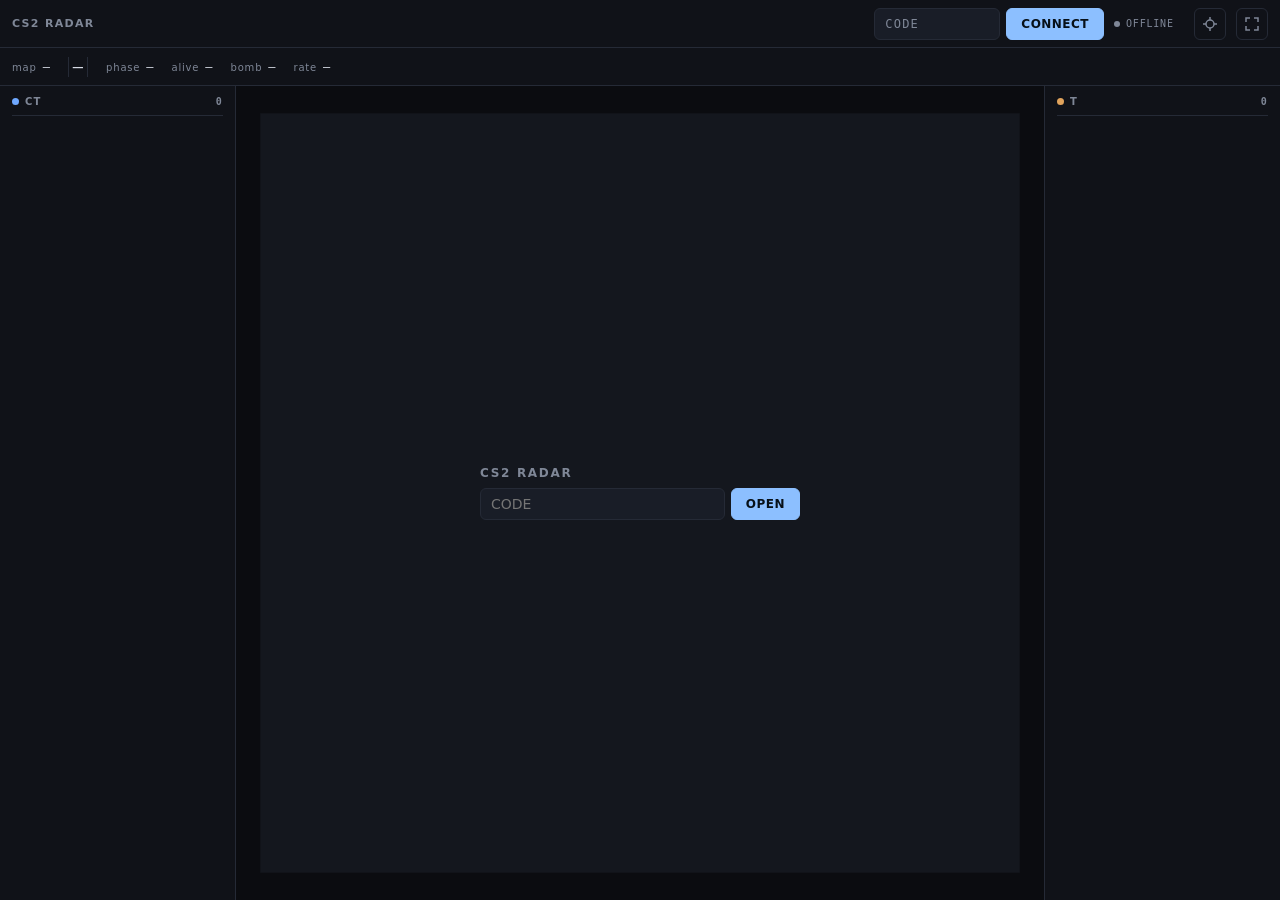
==== radar.html @ 566ba335 "Radar: camera follow, team toggle, mobile sheet, arrow rotation fix" ====
<!doctype html>
<html lang="en">
<head>
  <meta charset="utf-8">
  <meta name="viewport" content="width=device-width, initial-scale=1">
  <title>CS2 Radar</title>
  <link rel="stylesheet" href="css/tokens.css">
  <link rel="stylesheet" href="css/base.css">
  <link rel="stylesheet" href="css/radar.css">
</head>
<body>
  <header class="bar">
    <div class="mark">CS2 RADAR</div>
    <form class="connect" id="connect">
      <input id="room" maxlength="6" placeholder="CODE" autocomplete="off" spellcheck="false" aria-label="Session code">
      <button type="submit">CONNECT</button>
    </form>
    <div class="state" id="state">OFFLINE</div>
    <button class="icon panel-toggle" id="toggle-teams" title="Teams" aria-label="Toggle CT and T panels">
      <svg viewBox="0 0 16 16" width="16" height="16" aria-hidden="true">
        <path d="M2 3h5v10H2zM9 3h5v10H9z" fill="none" stroke="currentColor" stroke-width="1.3"/>
      </svg>
    </button>
    <button class="icon" id="follow" title="Follow player" aria-label="Toggle player camera" aria-pressed="false">
      <svg viewBox="0 0 16 16" width="16" height="16" aria-hidden="true">
        <circle cx="8" cy="8" r="4" fill="none" stroke="currentColor" stroke-width="1.5"/>
        <path d="M8 1v3M8 12v3M1 8h3M12 8h3" fill="none" stroke="currentColor" stroke-width="1.5"/>
      </svg>
    </button>
    <button class="icon" id="fullscreen" title="Map only" aria-label="Toggle map-only view">
      <svg viewBox="0 0 16 16" width="16" height="16" aria-hidden="true">
        <path d="M2 6V2h4M10 2h4v4M14 10v4h-4M6 14H2v-4" fill="none" stroke="currentColor" stroke-width="1.5"/>
      </svg>
    </button>
  </header>

  <div class="matchbar">
    <div class="mb"><span>map</span><b id="map-name">—</b></div>
    <div class="mb timer"><b id="clock">—</b></div>
    <div class="mb"><span>phase</span><b id="phase">—</b></div>
    <div class="mb"><span>alive</span><b id="alive">—</b></div>
    <div class="mb"><span>bomb</span><b id="bomb">—</b></div>
    <div class="mb"><span>rate</span><b id="rate">—</b></div>
  </div>

  <div class="shell">
    <aside class="panel team-panel ct" id="ct-panel">
      <div class="panel-head"><span class="team-name"><i class="dot"></i>CT</span><span class="mono" id="ct-count">0</span></div>
      <div id="ct-body"></div>
    </aside>

    <main class="stage">
      <canvas id="map" aria-label="Live radar"></canvas>
      <div class="empty" id="empty">
        <div class="empty-box">
          <div class="empty-title">CS2 RADAR</div>
          <form id="empty-form">
            <input id="room2" maxlength="6" placeholder="CODE" autocomplete="off" spellcheck="false" aria-label="Session code">
            <button type="submit">OPEN</button>
          </form>
        </div>
      </div>
    </main>

    <aside class="panel team-panel t" id="t-panel">
      <div class="panel-head"><span class="team-name"><i class="dot"></i>T</span><span class="mono" id="t-count">0</span></div>
      <div id="t-body"></div>
    </aside>
  </div>

  <script src="js/mqtt.min.js"></script>
  <script type="module" src="js/radar.js"></script>
</body>
</html>
---- css/tokens.css ----
:root {
  --bg: #0b0c10;
  --surface: #101218;
  --panel: #141720;
  --control: #191d27;
  --border: #252a36;
  --text: #d7dbe5;
  --muted: #7f8797;
  --accent: #8cbfff;
  --accent-ink: #071018;
  --enemy: #e06c75;
  --team: #6fa8ff;
  --self: #f2f4ff;
  --bomb: #e0a35c;
  --ok: #6fcf97;
  --bad: #e06c75;
  --radius: 6px;
  --font-ui: Inter, "Segoe UI", system-ui, sans-serif;
  --font-mono: "JetBrains Mono", "Cascadia Mono", Consolas, monospace;
}
---- css/base.css ----
* { box-sizing: border-box; }

[hidden] { display: none !important; }

html, body {
  margin: 0;
  height: 100%;
  background: var(--bg);
  color: var(--text);
  font-family: var(--font-ui);
  font-size: 14px;
}

body {
  display: flex;
  flex-direction: column;
}

button, input { font: inherit; }

button {
  height: 32px;
  padding: 0 14px;
  border: 1px solid var(--accent);
  border-radius: var(--radius);
  background: var(--accent);
  color: var(--accent-ink);
  font-size: 12px;
  font-weight: 600;
  letter-spacing: .04em;
  cursor: pointer;
}

button:hover { filter: brightness(1.08); }

input {
  height: 32px;
  padding: 0 10px;
  border: 1px solid var(--border);
  border-radius: var(--radius);
  background: var(--control);
  color: var(--text);
  outline: none;
}

input:focus { border-color: var(--accent); }

.mono { font-family: var(--font-mono); font-variant-numeric: tabular-nums; }
---- css/radar.css ----
.bar {
  display: flex;
  align-items: center;
  gap: 10px;
  height: 48px;
  padding: 0 12px;
  border-bottom: 1px solid var(--border);
  background: var(--surface);
  flex: none;
}

.mark {
  font-size: 11px;
  font-weight: 600;
  letter-spacing: .12em;
  color: var(--muted);
  white-space: nowrap;
}

.connect {
  display: flex;
  gap: 6px;
  margin-left: auto;
}

.connect input {
  width: 126px;
  text-transform: uppercase;
  letter-spacing: .16em;
  font-family: var(--font-mono);
  font-size: 12px;
}

.connect input::placeholder { letter-spacing: .1em; color: var(--muted); }

.state {
  display: flex;
  align-items: center;
  gap: 6px;
  min-width: 70px;
  font-family: var(--font-mono);
  font-size: 10px;
  letter-spacing: .08em;
  color: var(--muted);
}

.state::before {
  content: "";
  width: 6px;
  height: 6px;
  border-radius: 50%;
  background: currentColor;
}

.state.live { color: var(--ok); }
.state.sync { color: var(--accent); }
.state.off { color: var(--bad); }

.icon {
  display: grid;
  place-items: center;
  width: 32px;
  height: 32px;
  padding: 0;
  border: 1px solid var(--border);
  border-radius: var(--radius);
  background: transparent;
  color: var(--muted);
  cursor: pointer;
}

.icon:hover { color: var(--text); border-color: var(--accent); }
.icon.active { color: var(--accent); border-color: var(--accent); }
.panel-toggle { display: none; }

.matchbar {
  display: flex;
  align-items: center;
  gap: 18px;
  height: 38px;
  padding: 0 12px;
  border-bottom: 1px solid var(--border);
  background: var(--surface);
  overflow-x: auto;
  flex: none;
  scrollbar-width: none;
}

.matchbar::-webkit-scrollbar { display: none; }

.mb {
  display: flex;
  align-items: baseline;
  gap: 6px;
  white-space: nowrap;
}

.mb span {
  font-size: 10px;
  letter-spacing: .08em;
  color: var(--muted);
}

.mb b {
  font-family: var(--font-mono);
  font-size: 12px;
  font-weight: 500;
}

.mb.timer {
  padding: 0 4px;
  border-left: 1px solid var(--border);
  border-right: 1px solid var(--border);
}

.mb.timer b { font-size: 17px; }

.shell {
  flex: 1;
  min-height: 0;
  display: grid;
  grid-template-columns: 236px minmax(0, 1fr) 236px;
}

.panel {
  background: var(--surface);
  overflow: auto;
  padding: 10px 12px 14px;
  scrollbar-width: thin;
  scrollbar-color: var(--border) transparent;
}

.team-panel.ct { border-right: 1px solid var(--border); }
.team-panel.t { border-left: 1px solid var(--border); }

.panel-head {
  display: flex;
  justify-content: space-between;
  align-items: baseline;
  padding-bottom: 8px;
  border-bottom: 1px solid var(--border);
  font-size: 10px;
  font-weight: 600;
  letter-spacing: .12em;
  color: var(--muted);
}

.team-name { display: flex; align-items: center; gap: 6px; }
.team-name .dot { width: 7px; height: 7px; border-radius: 50%; }
.ct .team-name .dot { background: var(--team); }
.t .team-name .dot { background: var(--bomb); }

.row {
  display: flex;
  gap: 8px;
  padding: 7px 0;
  border-bottom: 1px solid rgba(37, 42, 54, .55);
  cursor: pointer;
}

.row:hover { background: rgba(140, 191, 255, .04); }
.row.selected { background: rgba(140, 191, 255, .08); }

.avatar {
  position: relative;
  width: 28px;
  height: 28px;
  flex: none;
  border: 1px solid var(--border);
  background: var(--control);
  overflow: hidden;
}

.avatar .letter {
  position: absolute;
  inset: 0;
  display: grid;
  place-items: center;
  font-family: var(--font-mono);
  font-size: 11px;
  color: var(--muted);
}

.avatar img {
  position: absolute;
  inset: 0;
  width: 100%;
  height: 100%;
  object-fit: cover;
}

.info { flex: 1; min-width: 0; }

.line1 {
  display: flex;
  align-items: baseline;
  gap: 6px;
  line-height: 1.25;
}

.nick {
  flex: 1;
  min-width: 0;
  overflow: hidden;
  text-overflow: ellipsis;
  white-space: nowrap;
  font-size: 12px;
  color: var(--text);
}

.dist {
  font-family: var(--font-mono);
  font-size: 10px;
  color: var(--muted);
  white-space: nowrap;
}

.line2 {
  display: flex;
  align-items: baseline;
  gap: 6px;
  margin-top: 1px;
  font-size: 10px;
  color: var(--muted);
}

.line2 .weapon {
  flex: 1;
  min-width: 0;
  overflow: hidden;
  text-overflow: ellipsis;
  white-space: nowrap;
}

.line2 .armor,
.line2 .hp {
  font-family: var(--font-mono);
  font-size: 10px;
  white-space: nowrap;
}

.hp-bar {
  height: 3px;
  margin-top: 4px;
  background: var(--control);
  overflow: hidden;
}

.hp-bar i {
  display: block;
  height: 100%;
  background: var(--ok);
}

.hp-bar i.mid { background: var(--bomb); }
.hp-bar i.low { background: var(--bad); }

.empty-team {
  padding: 8px 0;
  font-size: 11px;
  color: var(--muted);
}

body.radar-fullscreen .bar,
body.radar-fullscreen .matchbar,
body.radar-fullscreen .team-panel {
  display: none;
}

body.radar-fullscreen .shell {
  display: block;
  height: 100vh;
  height: 100dvh;
}

body.radar-fullscreen .stage {
  width: 100%;
  height: 100%;
}

body.radar-fullscreen #map { cursor: pointer; }

.stage {
  position: relative;
  min-width: 0;
  min-height: 0;
  background: var(--bg);
}

#map {
  display: block;
  width: 100%;
  height: 100%;
}

.empty {
  position: absolute;
  inset: 0;
  display: grid;
  place-items: center;
  padding: 20px;
}

.empty form {
  display: flex;
  gap: 6px;
  width: 100%;
}

.empty-box { width: min(320px, 100%); }

.empty-title {
  margin-bottom: 8px;
  font-size: 12px;
  font-weight: 600;
  letter-spacing: .14em;
  color: var(--muted);
}

.empty input { flex: 1; }

@media (max-width: 1100px) {
  .shell { grid-template-columns: 206px minmax(0, 1fr) 206px; }
}

@media (max-width: 900px) {
  .shell {
    position: relative;
    grid-template-columns: minmax(0, 1fr);
  }

  .team-panel {
    display: none;
    position: absolute;
    top: 8px;
    bottom: 8px;
    width: min(250px, 45vw);
    z-index: 6;
    border: 1px solid var(--border);
  }

  .team-panel.ct { left: 8px; }
  .team-panel.t { right: 8px; }

  .shell.show-teams .team-panel { display: block; }

  .panel-toggle { display: grid; }
  .mark { display: none; }
  .connect { margin-left: 0; flex: 1; }
  .connect input { flex: 1; width: auto; }
}

@media (max-width: 700px) {
  .team-panel {
    left: 8px;
    right: 8px;
    width: auto;
    height: min(42vh, 300px);
    top: auto;
    bottom: auto;
  }

  .team-panel.ct { right: 50%; margin-right: 4px; }
  .team-panel.t { left: 50%; margin-left: 4px; }

  .sheet-bottom .team-panel { bottom: 8px; }
  .sheet-top .team-panel { top: 8px; }
}

@media (max-width: 520px) {
  .bar { gap: 6px; padding: 0 8px; }
  .connect input { width: 90px; }
  .state { min-width: 56px; }
  .matchbar { gap: 12px; }
}
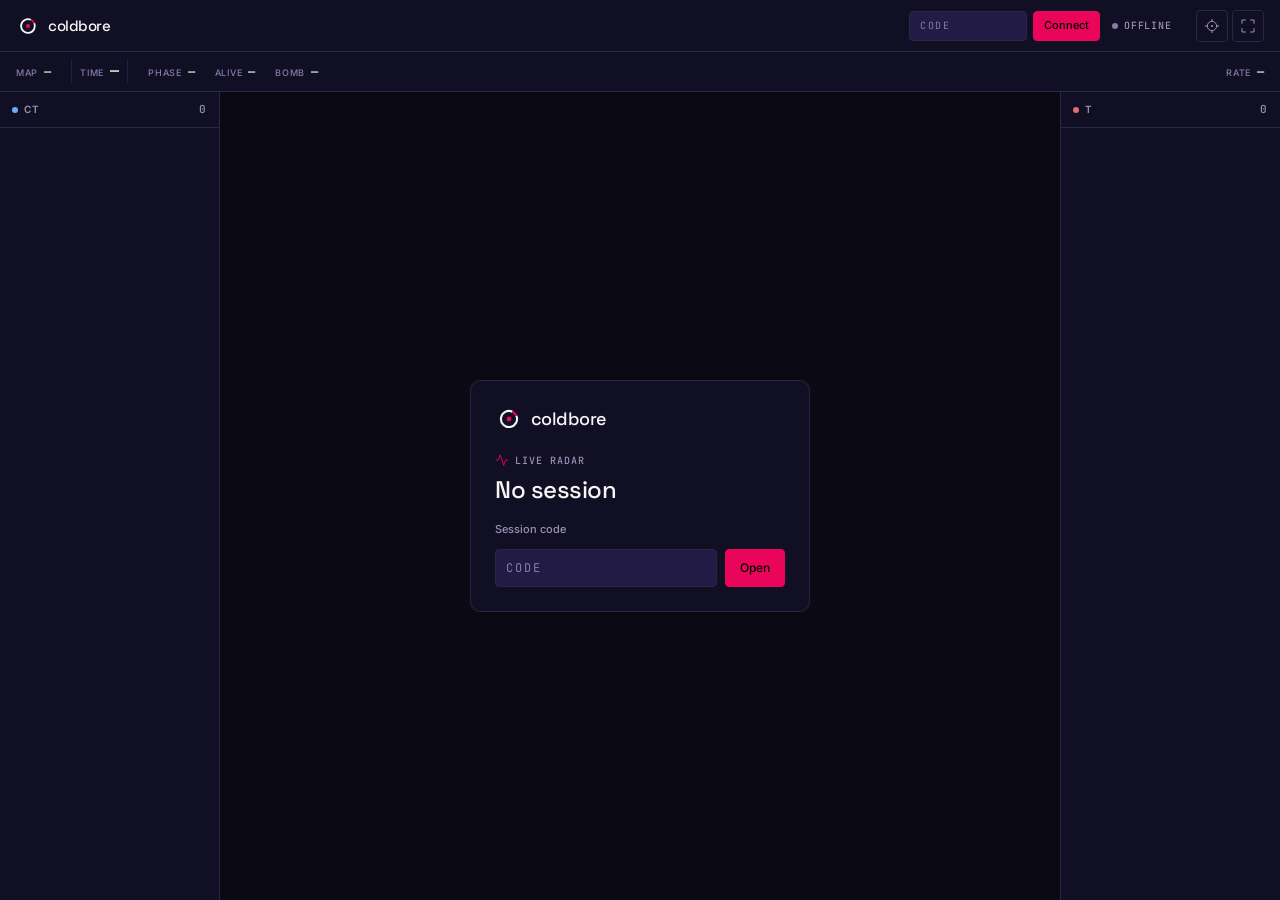
==== commit 13660952: "Redesign radar site for coldbore" ====
--- a/radar.html
+++ b/radar.html
@@ -1,74 +1,154 @@
 <!doctype html>
-<html lang="en">
+<html lang="en" data-theme="coldbore">
 <head>
   <meta charset="utf-8">
   <meta name="viewport" content="width=device-width, initial-scale=1">
-  <title>CS2 Radar</title>
+  <title>coldbore — live radar</title>
+  <meta name="description" content="coldbore live match radar">
+  <link rel="icon" href="favicon-32.png" sizes="32x32">
+  <link rel="apple-touch-icon" href="favicon-128.png">
+  <link rel="preload" href="fonts/inter-400.woff2" as="font" type="font/woff2" crossorigin>
+  <link rel="preload" href="fonts/inter-600.woff2" as="font" type="font/woff2" crossorigin>
+  <link rel="preload" href="fonts/space-grotesk-500.woff2" as="font" type="font/woff2" crossorigin>
   <link rel="stylesheet" href="css/tokens.css">
+  <link rel="stylesheet" href="css/fonts.css">
   <link rel="stylesheet" href="css/base.css">
   <link rel="stylesheet" href="css/radar.css">
 </head>
-<body>
-  <header class="bar">
-    <div class="mark">CS2 RADAR</div>
-    <form class="connect" id="connect">
-      <input id="room" maxlength="6" placeholder="CODE" autocomplete="off" spellcheck="false" aria-label="Session code">
-      <button type="submit">CONNECT</button>
+<body class="radar-page">
+  <svg class="icon-sprite" xmlns="http://www.w3.org/2000/svg" aria-hidden="true">
+    <symbol id="i-panel" viewBox="0 0 24 24">
+      <rect x="3" y="3" width="18" height="18" rx="2"/>
+      <path d="M9 3v18"/>
+    </symbol>
+    <symbol id="i-follow" viewBox="0 0 24 24">
+      <circle cx="12" cy="12" r="7"/>
+      <circle cx="12" cy="12" r="1.6" fill="currentColor" stroke="none"/>
+      <path d="M12 2v3M12 19v3M2 12h3M19 12h3"/>
+    </symbol>
+    <symbol id="i-maximize" viewBox="0 0 24 24">
+      <path d="M8 3H3v5M16 3h5v5M21 16v5h-5M3 16v5h5"/>
+    </symbol>
+    <symbol id="i-minimize" viewBox="0 0 24 24">
+      <path d="M8 3v5H3M16 3v5h5M21 16h-5v5M3 16h5v5"/>
+    </symbol>
+    <symbol id="i-activity" viewBox="0 0 24 24">
+      <path d="M22 12h-4l-3 9L9 3l-3 9H2"/>
+    </symbol>
+  </svg>
+
+  <header class="topbar">
+    <a class="brand" href="index.html" aria-label="coldbore home">
+      <svg class="brand-mark" viewBox="0 0 32 32" aria-hidden="true">
+        <path class="ring" d="M24.34 12.11A9.2 9.2 0 1 1 19.89 7.66"/>
+        <path class="accent" d="M19.89 7.66A9.2 9.2 0 0 1 24.34 12.11"/>
+        <circle class="dot" cx="16" cy="16" r="2.8"/>
+      </svg>
+      <span class="brand-word">coldbore</span>
+    </a>
+
+    <form class="room-form" id="connect" novalidate>
+      <label class="sr-only" for="room">Session code</label>
+      <input id="room" class="input input--code" maxlength="6" placeholder="CODE"
+             autocomplete="off" autocapitalize="characters" spellcheck="false">
+      <button type="submit" class="btn btn--primary btn--sm">Connect</button>
     </form>
-    <div class="state" id="state">OFFLINE</div>
-    <button class="icon panel-toggle" id="toggle-teams" title="Teams" aria-label="Toggle CT and T panels">
-      <svg viewBox="0 0 16 16" width="16" height="16" aria-hidden="true">
-        <path d="M2 3h5v10H2zM9 3h5v10H9z" fill="none" stroke="currentColor" stroke-width="1.3"/>
-      </svg>
-    </button>
-    <button class="icon" id="follow" title="Follow player" aria-label="Toggle player camera" aria-pressed="false">
-      <svg viewBox="0 0 16 16" width="16" height="16" aria-hidden="true">
-        <circle cx="8" cy="8" r="4" fill="none" stroke="currentColor" stroke-width="1.5"/>
-        <path d="M8 1v3M8 12v3M1 8h3M12 8h3" fill="none" stroke="currentColor" stroke-width="1.5"/>
-      </svg>
-    </button>
-    <button class="icon" id="fullscreen" title="Map only" aria-label="Toggle map-only view">
-      <svg viewBox="0 0 16 16" width="16" height="16" aria-hidden="true">
-        <path d="M2 6V2h4M10 2h4v4M14 10v4h-4M6 14H2v-4" fill="none" stroke="currentColor" stroke-width="1.5"/>
-      </svg>
-    </button>
+
+    <div class="state" id="state" role="status" aria-live="polite">OFFLINE</div>
+
+    <div class="top-actions">
+      <button class="icon-btn" id="toggle-teams" type="button" title="Teams"
+              aria-label="Toggle CT and T panels" aria-pressed="false">
+        <svg class="icon" aria-hidden="true"><use href="#i-panel"/></svg>
+      </button>
+      <button class="icon-btn" id="follow" type="button" title="Follow player"
+              aria-label="Toggle player camera" aria-pressed="false">
+        <svg class="icon" aria-hidden="true"><use href="#i-follow"/></svg>
+      </button>
+      <button class="icon-btn" id="fullscreen" type="button" title="Map only"
+              aria-label="Toggle map-only view" aria-pressed="false">
+        <svg class="icon icon--max" aria-hidden="true"><use href="#i-maximize"/></svg>
+        <svg class="icon icon--min" aria-hidden="true"><use href="#i-minimize"/></svg>
+      </button>
+    </div>
   </header>
 
   <div class="matchbar">
-    <div class="mb"><span>map</span><b id="map-name">—</b></div>
-    <div class="mb timer"><b id="clock">—</b></div>
-    <div class="mb"><span>phase</span><b id="phase">—</b></div>
-    <div class="mb"><span>alive</span><b id="alive">—</b></div>
-    <div class="mb"><span>bomb</span><b id="bomb">—</b></div>
-    <div class="mb"><span>rate</span><b id="rate">—</b></div>
+    <div class="mb"><span class="mb-label">Map</span><b id="map-name">—</b></div>
+    <div class="mb mb--timer"><span class="mb-label">Time</span><b id="clock">—</b></div>
+    <div class="mb"><span class="mb-label">Phase</span><b id="phase">—</b></div>
+    <div class="mb"><span class="mb-label">Alive</span><b id="alive">—</b></div>
+    <div class="mb"><span class="mb-label">Bomb</span><b id="bomb">—</b></div>
+    <div class="mb mb--right"><span class="mb-label">Rate</span><b id="rate">—</b></div>
   </div>
 
-  <div class="shell">
-    <aside class="panel team-panel ct" id="ct-panel">
-      <div class="panel-head"><span class="team-name"><i class="dot"></i>CT</span><span class="mono" id="ct-count">0</span></div>
-      <div id="ct-body"></div>
+  <div class="shell" id="shell">
+    <aside class="team-panel team-panel--ct" id="ct-panel">
+      <div class="panel-head">
+        <span class="team-name"><i class="dot dot--ct"></i>CT</span>
+        <span class="count mono" id="ct-count">0</span>
+      </div>
+      <div class="roster" id="ct-body"></div>
     </aside>
 
-    <main class="stage">
-      <canvas id="map" aria-label="Live radar"></canvas>
+    <main class="stage" id="stage">
+      <canvas id="map" aria-label="Live radar map"></canvas>
+
+      <div class="map-tooltip" id="tooltip" role="tooltip" hidden>
+        <div class="tt-head">
+          <span class="tt-team" id="tt-team"></span>
+          <span class="tt-name" id="tt-name"></span>
+          <span class="tt-dist" id="tt-dist"></span>
+        </div>
+        <div class="tt-hp"><i id="tt-hp-fill"></i></div>
+        <div class="tt-meta">
+          <span id="tt-hp"></span>
+          <span id="tt-armor"></span>
+          <span id="tt-weapon"></span>
+        </div>
+      </div>
+
+      <button class="icon-btn map-exit" id="exit-fullscreen" type="button"
+              aria-label="Exit map only" hidden>
+        <svg class="icon" aria-hidden="true"><use href="#i-minimize"/></svg>
+      </button>
+
       <div class="empty" id="empty">
-        <div class="empty-box">
-          <div class="empty-title">CS2 RADAR</div>
-          <form id="empty-form">
-            <input id="room2" maxlength="6" placeholder="CODE" autocomplete="off" spellcheck="false" aria-label="Session code">
-            <button type="submit">OPEN</button>
+        <div class="empty-card">
+          <div class="brand">
+            <svg class="brand-mark" viewBox="0 0 32 32" aria-hidden="true">
+              <path class="ring" d="M24.34 12.11A9.2 9.2 0 1 1 19.89 7.66"/>
+              <path class="accent" d="M19.89 7.66A9.2 9.2 0 0 1 24.34 12.11"/>
+              <circle class="dot" cx="16" cy="16" r="2.8"/>
+            </svg>
+            <span class="brand-word">coldbore</span>
+          </div>
+          <p class="empty-kicker">
+            <svg class="icon" aria-hidden="true"><use href="#i-activity"/></svg>
+            Live radar
+          </p>
+          <h2 class="empty-title">No session</h2>
+          <form id="empty-form" class="empty-form" novalidate>
+            <label class="field-label" for="room2">Session code</label>
+            <div class="code-row">
+              <input id="room2" class="input input--code" maxlength="6" placeholder="CODE"
+                     autocomplete="off" autocapitalize="characters" spellcheck="false">
+              <button type="submit" class="btn btn--primary">Open</button>
+            </div>
           </form>
         </div>
       </div>
     </main>
 
-    <aside class="panel team-panel t" id="t-panel">
-      <div class="panel-head"><span class="team-name"><i class="dot"></i>T</span><span class="mono" id="t-count">0</span></div>
-      <div id="t-body"></div>
+    <aside class="team-panel team-panel--t" id="t-panel">
+      <div class="panel-head">
+        <span class="team-name"><i class="dot dot--t"></i>T</span>
+        <span class="count mono" id="t-count">0</span>
+      </div>
+      <div class="roster" id="t-body"></div>
     </aside>
   </div>
 
-  <script src="js/mqtt.min.js"></script>
   <script type="module" src="js/radar.js"></script>
 </body>
 </html>
--- a/css/tokens.css
+++ b/css/tokens.css
@@ -1,20 +1,105 @@
+/* coldbore web tokens. One theme, shared with the ImGui menu.
+   Surfaces, accent and radii mirror src/ui/theme.h; no raw hex outside this file. */
+
 :root {
-  --bg: #0b0c10;
-  --surface: #101218;
-  --panel: #141720;
-  --control: #191d27;
-  --border: #252a36;
-  --text: #d7dbe5;
-  --muted: #7f8797;
-  --accent: #8cbfff;
-  --accent-ink: #071018;
-  --enemy: #e06c75;
-  --team: #6fa8ff;
-  --self: #f2f4ff;
-  --bomb: #e0a35c;
-  --ok: #6fcf97;
-  --bad: #e06c75;
-  --radius: 6px;
-  --font-ui: Inter, "Segoe UI", system-ui, sans-serif;
-  --font-mono: "JetBrains Mono", "Cascadia Mono", Consolas, monospace;
+    color-scheme: dark;
+
+    /* surfaces */
+    --bg: #0d0b1a;
+    --surface: #110f23;
+    --panel: #15122b;
+    --raised: #191534;
+    --control: #211b45;
+    --control-hover: #241e4a;
+    --control-active: #1a1535;
+    --border: #2b2547;
+    --border-strong: #3c355d;
+    --divider: #241e4a;
+
+    /* text */
+    --text: #f5f5f5;
+    --text-muted: #9a92b5;
+    --text-faint: #857cab;
+
+    /* state */
+    --accent: #eb055a;
+    --accent-hover: #f52a72;
+    --accent-contrast: #05040a;
+    --success: #8fff66;
+    --warning: #f5ec42;
+    --danger: #f54242;
+
+    /* teams and radar */
+    --ct: #6fa8ff;
+    --t: #e06c75;
+    --team: #6fa8ff;
+    --enemy: #e06c75;
+    --self: #f5f5f5;
+    --bomb: #f54242;
+    --map-void: #0b0a14;
+    --map-site: #f5ec42;
+    --marker-outline: rgba(0, 0, 0, 0.55);
+    --scrim: rgba(0, 0, 0, 0.62);
+
+    /* glass */
+    --glass-bg: rgba(21, 18, 43, 0.56);
+    --glass-border: rgba(245, 245, 245, 0.14);
+    --glass-highlight: rgba(255, 255, 255, 0.1);
+    --glass-shadow: 0 18px 48px rgba(0, 0, 0, 0.38);
+    --glass-blur: 18px;
+    --glass-saturate: 1.45;
+
+    /* radius */
+    --radius-shell: 10px;
+    --radius-panel: 8px;
+    --radius-card: 7px;
+    --radius-control: 4px;
+    --radius-row: 3px;
+    --radius-pill: 999px;
+
+    /* space */
+    --space-1: 4px;
+    --space-2: 8px;
+    --space-3: 12px;
+    --space-4: 16px;
+    --space-5: 20px;
+    --space-6: 24px;
+    --space-7: 32px;
+    --space-8: 48px;
+
+    /* type */
+    --font-display: "Space Grotesk", "Segoe UI", sans-serif;
+    --font-ui: "Inter", "Segoe UI", system-ui, sans-serif;
+    --font-mono: "JetBrains Mono", "Cascadia Mono", Consolas, monospace;
+    --text-2xs: 10px;
+    --text-xs: 11px;
+    --text-sm: 12px;
+    --text-md: 13px;
+    --text-base: 14px;
+    --text-lg: 15px;
+    --text-xl: 18px;
+    --text-2xl: 24px;
+    --text-3xl: 32px;
+    --text-4xl: 40px;
+    --line-tight: 1.2;
+    --line: 1.5;
+
+    /* layout */
+    --topbar-h: 52px;
+    --matchbar-h: 40px;
+    --panel-w: 236px;
+    --page-pad: 20px;
+    --content-max: 1200px;
+
+    /* motion */
+    --dur-fast: 80ms;
+    --dur: 140ms;
+    --dur-slow: 180ms;
+    --ease: cubic-bezier(0.2, 0, 0, 1);
+
+    /* z-index */
+    --z-nav: 100;
+    --z-drawer: 200;
+    --z-modal: 300;
+    --z-toast: 400;
 }
--- a/css/fonts.css
+++ b/css/fonts.css
@@ -0,0 +1,49 @@
+/* Self-hosted OFL fonts. No Google Fonts request in production. */
+
+@font-face {
+    font-family: "Space Grotesk";
+    src: url("../fonts/space-grotesk-500.woff2") format("woff2");
+    font-weight: 500;
+    font-style: normal;
+    font-display: swap;
+}
+
+@font-face {
+    font-family: "Inter";
+    src: url("../fonts/inter-400.woff2") format("woff2");
+    font-weight: 400;
+    font-style: normal;
+    font-display: swap;
+}
+
+@font-face {
+    font-family: "Inter";
+    src: url("../fonts/inter-500.woff2") format("woff2");
+    font-weight: 500;
+    font-style: normal;
+    font-display: swap;
+}
+
+@font-face {
+    font-family: "Inter";
+    src: url("../fonts/inter-600.woff2") format("woff2");
+    font-weight: 600;
+    font-style: normal;
+    font-display: swap;
+}
+
+@font-face {
+    font-family: "JetBrains Mono";
+    src: url("../fonts/jetbrains-mono-400.woff2") format("woff2");
+    font-weight: 400;
+    font-style: normal;
+    font-display: swap;
+}
+
+@font-face {
+    font-family: "JetBrains Mono";
+    src: url("../fonts/jetbrains-mono-500.woff2") format("woff2");
+    font-weight: 500;
+    font-style: normal;
+    font-display: swap;
+}
--- a/css/base.css
+++ b/css/base.css
@@ -1,48 +1,340 @@
-* { box-sizing: border-box; }
+/* Base primitives for the coldbore site. Requires tokens.css and fonts.css. */
+
+*,
+*::before,
+*::after {
+    box-sizing: border-box;
+}
 
 [hidden] { display: none !important; }
 
-html, body {
-  margin: 0;
-  height: 100%;
-  background: var(--bg);
-  color: var(--text);
-  font-family: var(--font-ui);
-  font-size: 14px;
-}
-
+html,
 body {
-  display: flex;
-  flex-direction: column;
-}
-
-button, input { font: inherit; }
+    height: 100%;
+}
+
+body {
+    margin: 0;
+    background: var(--bg);
+    color: var(--text);
+    font-family: var(--font-ui);
+    font-size: var(--text-base);
+    line-height: var(--line);
+    -webkit-font-smoothing: antialiased;
+    text-rendering: optimizeLegibility;
+}
+
+h1, h2, h3, h4, p, figure, blockquote {
+    margin: 0;
+}
+
+h1, h2, h3, h4 {
+    font-family: var(--font-display);
+    font-weight: 500;
+    line-height: var(--line-tight);
+    letter-spacing: -0.02em;
+}
+
+h1 { font-size: var(--text-3xl); }
+h2 { font-size: var(--text-2xl); }
+h3 { font-size: var(--text-xl); }
+h4 { font-size: var(--text-lg); }
+
+a {
+    color: var(--text);
+    text-decoration: underline;
+    text-decoration-color: var(--text-faint);
+    text-underline-offset: 3px;
+    transition: color var(--dur-fast) var(--ease),
+                text-decoration-color var(--dur-fast) var(--ease);
+}
+
+a:hover {
+    color: var(--text);
+    text-decoration-color: var(--accent);
+}
+
+img, svg, canvas { display: block; max-width: 100%; }
+
+button, input, select, textarea {
+    font: inherit;
+    color: inherit;
+}
 
 button {
-  height: 32px;
-  padding: 0 14px;
-  border: 1px solid var(--accent);
-  border-radius: var(--radius);
-  background: var(--accent);
-  color: var(--accent-ink);
-  font-size: 12px;
-  font-weight: 600;
-  letter-spacing: .04em;
-  cursor: pointer;
-}
-
-button:hover { filter: brightness(1.08); }
-
-input {
-  height: 32px;
-  padding: 0 10px;
-  border: 1px solid var(--border);
-  border-radius: var(--radius);
-  background: var(--control);
-  color: var(--text);
-  outline: none;
-}
-
-input:focus { border-color: var(--accent); }
-
-.mono { font-family: var(--font-mono); font-variant-numeric: tabular-nums; }
+    padding: 0;
+    border: 0;
+    background: none;
+    cursor: pointer;
+}
+
+::selection {
+    background: var(--accent);
+    color: var(--accent-contrast);
+}
+
+:focus-visible {
+    outline: 1px solid var(--accent);
+    outline-offset: 2px;
+}
+
+* {
+    scrollbar-width: thin;
+    scrollbar-color: var(--text-faint) transparent;
+}
+
+::-webkit-scrollbar { width: 8px; height: 8px; }
+::-webkit-scrollbar-track { background: transparent; }
+::-webkit-scrollbar-thumb { background: var(--text-faint); }
+::-webkit-scrollbar-thumb:hover { background: var(--text-muted); }
+
+.sr-only {
+    position: absolute;
+    width: 1px;
+    height: 1px;
+    padding: 0;
+    margin: -1px;
+    overflow: hidden;
+    clip: rect(0, 0, 0, 0);
+    white-space: nowrap;
+    border: 0;
+}
+
+.mono {
+    font-family: var(--font-mono);
+    font-variant-numeric: tabular-nums;
+}
+
+.num {
+    font-family: var(--font-mono);
+    font-variant-numeric: tabular-nums;
+    text-align: right;
+}
+
+.muted { color: var(--text-muted); }
+.faint { color: var(--text-faint); }
+
+/* brand */
+
+.brand {
+    display: inline-flex;
+    align-items: center;
+    gap: var(--space-2);
+    min-width: 0;
+    color: var(--text);
+    text-decoration: none;
+}
+
+.brand:hover { color: var(--text); }
+
+.brand-mark {
+    width: 24px;
+    height: 24px;
+    flex: none;
+}
+
+.brand-mark .ring {
+    fill: none;
+    stroke: currentColor;
+    stroke-width: 2.4;
+}
+
+.brand-mark .accent {
+    fill: none;
+    stroke: var(--accent);
+    stroke-width: 2.4;
+}
+
+.brand-mark .dot { fill: var(--accent); }
+
+.brand-word {
+    font-family: var(--font-display);
+    font-size: var(--text-lg);
+    font-weight: 500;
+    letter-spacing: -0.03em;
+    line-height: 1;
+    white-space: nowrap;
+}
+
+/* controls */
+
+.btn {
+    display: inline-flex;
+    align-items: center;
+    justify-content: center;
+    gap: var(--space-2);
+    height: 36px;
+    padding: 0 14px;
+    border: 1px solid var(--border);
+    border-radius: var(--radius-control);
+    background: var(--control);
+    color: var(--text);
+    font-size: var(--text-sm);
+    font-weight: 500;
+    line-height: 1;
+    white-space: nowrap;
+    cursor: pointer;
+    user-select: none;
+    transition: background var(--dur-fast) var(--ease),
+                border-color var(--dur-fast) var(--ease),
+                color var(--dur-fast) var(--ease);
+}
+
+.btn:hover { background: var(--control-hover); }
+.btn:active { background: var(--control-active); }
+
+.btn[disabled],
+.btn[aria-disabled="true"] {
+    opacity: 0.45;
+    cursor: not-allowed;
+    pointer-events: none;
+}
+
+.btn--primary {
+    background: var(--accent);
+    border-color: var(--accent);
+    color: var(--accent-contrast);
+}
+
+.btn--primary:hover {
+    background: var(--accent-hover);
+    border-color: var(--accent-hover);
+}
+
+.btn--primary:active { background: var(--accent); }
+
+.btn--ghost {
+    background: transparent;
+    border-color: var(--border);
+}
+
+.btn--ghost:hover { background: var(--control); }
+
+.btn--sm {
+    height: 30px;
+    padding: 0 10px;
+    font-size: var(--text-xs);
+}
+
+.btn--lg {
+    height: 40px;
+    padding: 0 18px;
+    font-size: var(--text-md);
+}
+
+.btn--block { width: 100%; }
+
+.field-label {
+    display: block;
+    margin-bottom: 6px;
+    font-size: var(--text-xs);
+    font-weight: 500;
+    color: var(--text-muted);
+}
+
+.input {
+    width: 100%;
+    height: 36px;
+    padding: 0 10px;
+    border: 1px solid var(--border);
+    border-radius: var(--radius-control);
+    background: var(--control);
+    color: var(--text);
+    font-size: var(--text-md);
+    transition: border-color var(--dur-fast) var(--ease);
+}
+
+.input::placeholder { color: var(--text-faint); }
+
+.input:hover { border-color: var(--border-strong); }
+
+.input:focus {
+    border-color: var(--accent);
+    outline: 1px solid var(--accent);
+    outline-offset: 0;
+}
+
+.input[aria-invalid="true"] { border-color: var(--danger); }
+
+.input--code {
+    font-family: var(--font-mono);
+    font-size: var(--text-sm);
+    letter-spacing: 0.16em;
+    text-transform: uppercase;
+}
+
+/* icons */
+
+.icon {
+    width: 18px;
+    height: 18px;
+    flex: none;
+    fill: none;
+    stroke: currentColor;
+    stroke-width: 1.5;
+    stroke-linecap: round;
+    stroke-linejoin: round;
+}
+
+.icon-sprite {
+    position: absolute;
+    width: 0;
+    height: 0;
+    overflow: hidden;
+}
+
+.icon-btn {
+    display: grid;
+    place-items: center;
+    width: 32px;
+    height: 32px;
+    border: 1px solid var(--border);
+    border-radius: var(--radius-control);
+    background: transparent;
+    color: var(--text-muted);
+    cursor: pointer;
+    transition: color var(--dur-fast) var(--ease),
+                border-color var(--dur-fast) var(--ease),
+                background var(--dur-fast) var(--ease);
+}
+
+.icon-btn:hover {
+    color: var(--text);
+    border-color: var(--border-strong);
+}
+
+.icon-btn:active { background: var(--control-active); }
+
+.icon-btn[aria-pressed="true"] {
+    color: var(--accent);
+    border-color: var(--accent);
+}
+
+.icon-btn .icon { width: 16px; height: 16px; }
+
+/* dots */
+
+.dot {
+    width: 6px;
+    height: 6px;
+    flex: none;
+    border-radius: 50%;
+    background: var(--text-faint);
+}
+
+.dot--ct { background: var(--ct); }
+.dot--t { background: var(--t); }
+.dot--live { background: var(--success); }
+.dot--idle { background: var(--text-faint); }
+
+/* reduced motion */
+
+@media (prefers-reduced-motion: reduce) {
+    *,
+    *::before,
+    *::after {
+        transition-duration: 0ms !important;
+        animation-duration: 0ms !important;
+        scroll-behavior: auto !important;
+    }
+}
--- a/css/radar.css
+++ b/css/radar.css
@@ -1,375 +1,621 @@
-.bar {
-  display: flex;
-  align-items: center;
-  gap: 10px;
-  height: 48px;
-  padding: 0 12px;
-  border-bottom: 1px solid var(--border);
-  background: var(--surface);
-  flex: none;
-}
-
-.mark {
-  font-size: 11px;
-  font-weight: 600;
-  letter-spacing: .12em;
-  color: var(--muted);
-  white-space: nowrap;
-}
-
-.connect {
-  display: flex;
-  gap: 6px;
-  margin-left: auto;
-}
-
-.connect input {
-  width: 126px;
-  text-transform: uppercase;
-  letter-spacing: .16em;
-  font-family: var(--font-mono);
-  font-size: 12px;
-}
-
-.connect input::placeholder { letter-spacing: .1em; color: var(--muted); }
+/* Radar app: top bar, match strip, CT/T rosters, map stage. */
+
+body.radar-page {
+    display: flex;
+    flex-direction: column;
+    height: 100vh;
+    height: 100dvh;
+    overflow: hidden;
+    background: var(--bg);
+}
+
+/* top bar */
+
+.topbar {
+    display: flex;
+    align-items: center;
+    gap: var(--space-3);
+    height: var(--topbar-h);
+    flex: none;
+    padding: 0 var(--space-4);
+    border-bottom: 1px solid var(--border);
+    background: var(--surface);
+}
+
+.topbar .brand {
+    flex: none;
+}
+
+.room-form {
+    display: flex;
+    align-items: center;
+    gap: 6px;
+    margin-left: auto;
+}
+
+.room-form .input {
+    width: 118px;
+    height: 30px;
+    font-size: var(--text-2xs);
+    letter-spacing: 0.16em;
+}
+
+.room-form .btn { height: 30px; }
 
 .state {
-  display: flex;
-  align-items: center;
-  gap: 6px;
-  min-width: 70px;
-  font-family: var(--font-mono);
-  font-size: 10px;
-  letter-spacing: .08em;
-  color: var(--muted);
+    display: flex;
+    align-items: center;
+    gap: 6px;
+    min-width: 72px;
+    font-family: var(--font-mono);
+    font-size: var(--text-2xs);
+    font-weight: 500;
+    letter-spacing: 0.08em;
+    color: var(--text-muted);
+    white-space: nowrap;
 }
 
 .state::before {
-  content: "";
-  width: 6px;
-  height: 6px;
-  border-radius: 50%;
-  background: currentColor;
-}
-
-.state.live { color: var(--ok); }
-.state.sync { color: var(--accent); }
-.state.off { color: var(--bad); }
-
-.icon {
-  display: grid;
-  place-items: center;
-  width: 32px;
-  height: 32px;
-  padding: 0;
-  border: 1px solid var(--border);
-  border-radius: var(--radius);
-  background: transparent;
-  color: var(--muted);
-  cursor: pointer;
-}
-
-.icon:hover { color: var(--text); border-color: var(--accent); }
-.icon.active { color: var(--accent); border-color: var(--accent); }
-.panel-toggle { display: none; }
+    content: "";
+    width: 6px;
+    height: 6px;
+    border-radius: 50%;
+    background: var(--text-faint);
+}
+
+.state.live { color: var(--text); }
+.state.live::before { background: var(--success); }
+.state.sync::before { background: var(--accent); }
+.state.off::before { background: var(--danger); }
+
+.top-actions {
+    display: flex;
+    align-items: center;
+    gap: var(--space-1);
+}
+
+#toggle-teams { display: none; }
+
+#fullscreen .icon--min { display: none; }
+#fullscreen[aria-pressed="true"] .icon--max { display: none; }
+#fullscreen[aria-pressed="true"] .icon--min { display: block; }
+
+/* match strip */
 
 .matchbar {
-  display: flex;
-  align-items: center;
-  gap: 18px;
-  height: 38px;
-  padding: 0 12px;
-  border-bottom: 1px solid var(--border);
-  background: var(--surface);
-  overflow-x: auto;
-  flex: none;
-  scrollbar-width: none;
+    display: flex;
+    align-items: center;
+    gap: var(--space-5);
+    height: var(--matchbar-h);
+    flex: none;
+    padding: 0 var(--space-4);
+    border-bottom: 1px solid var(--border);
+    background: var(--surface);
+    overflow-x: auto;
+    scrollbar-width: none;
 }
 
 .matchbar::-webkit-scrollbar { display: none; }
 
 .mb {
-  display: flex;
-  align-items: baseline;
-  gap: 6px;
-  white-space: nowrap;
-}
-
-.mb span {
-  font-size: 10px;
-  letter-spacing: .08em;
-  color: var(--muted);
+    display: flex;
+    align-items: baseline;
+    gap: 6px;
+    white-space: nowrap;
+}
+
+.mb-label {
+    font-size: 9px;
+    font-weight: 500;
+    letter-spacing: 0.08em;
+    text-transform: uppercase;
+    color: var(--text-faint);
 }
 
 .mb b {
-  font-family: var(--font-mono);
-  font-size: 12px;
-  font-weight: 500;
-}
-
-.mb.timer {
-  padding: 0 4px;
-  border-left: 1px solid var(--border);
-  border-right: 1px solid var(--border);
-}
-
-.mb.timer b { font-size: 17px; }
+    font-family: var(--font-mono);
+    font-size: var(--text-sm);
+    font-weight: 500;
+    color: var(--text);
+}
+
+.mb--timer {
+    padding: 0 var(--space-2);
+    border-left: 1px solid var(--divider);
+    border-right: 1px solid var(--divider);
+}
+
+.mb--timer b { font-size: var(--text-lg); }
+
+.mb--right { margin-left: auto; }
+
+/* shell */
 
 .shell {
-  flex: 1;
-  min-height: 0;
-  display: grid;
-  grid-template-columns: 236px minmax(0, 1fr) 236px;
-}
-
-.panel {
-  background: var(--surface);
-  overflow: auto;
-  padding: 10px 12px 14px;
-  scrollbar-width: thin;
-  scrollbar-color: var(--border) transparent;
-}
-
-.team-panel.ct { border-right: 1px solid var(--border); }
-.team-panel.t { border-left: 1px solid var(--border); }
+    display: grid;
+    grid-template-columns: var(--panel-w) minmax(0, 1fr) var(--panel-w);
+    flex: 1;
+    min-height: 0;
+    background: var(--bg);
+}
+
+.team-panel {
+    min-height: 0;
+    overflow-y: auto;
+    background: var(--surface);
+    scrollbar-width: thin;
+}
+
+.team-panel--ct { border-right: 1px solid var(--border); }
+.team-panel--t { border-left: 1px solid var(--border); }
 
 .panel-head {
-  display: flex;
-  justify-content: space-between;
-  align-items: baseline;
-  padding-bottom: 8px;
-  border-bottom: 1px solid var(--border);
-  font-size: 10px;
-  font-weight: 600;
-  letter-spacing: .12em;
-  color: var(--muted);
-}
-
-.team-name { display: flex; align-items: center; gap: 6px; }
-.team-name .dot { width: 7px; height: 7px; border-radius: 50%; }
-.ct .team-name .dot { background: var(--team); }
-.t .team-name .dot { background: var(--bomb); }
+    position: sticky;
+    top: 0;
+    z-index: 2;
+    display: flex;
+    align-items: center;
+    justify-content: space-between;
+    height: 36px;
+    padding: 0 var(--space-3);
+    border-bottom: 1px solid var(--border);
+    background: var(--surface);
+    font-size: var(--text-2xs);
+    font-weight: 600;
+    letter-spacing: 0.1em;
+    text-transform: uppercase;
+    color: var(--text-muted);
+}
+
+.team-name {
+    display: flex;
+    align-items: center;
+    gap: 6px;
+}
+
+.count {
+    font-size: var(--text-xs);
+    font-weight: 500;
+    color: var(--text-muted);
+}
+
+.roster { padding: 0 var(--space-2) var(--space-3); }
 
 .row {
-  display: flex;
-  gap: 8px;
-  padding: 7px 0;
-  border-bottom: 1px solid rgba(37, 42, 54, .55);
-  cursor: pointer;
-}
-
-.row:hover { background: rgba(140, 191, 255, .04); }
-.row.selected { background: rgba(140, 191, 255, .08); }
+    display: flex;
+    align-items: center;
+    gap: var(--space-2);
+    min-height: 44px;
+    padding: 6px var(--space-1);
+    border-bottom: 1px solid var(--divider);
+    border-left: 2px solid transparent;
+    cursor: pointer;
+    user-select: none;
+    touch-action: manipulation;
+    transition: background var(--dur-fast) var(--ease);
+}
+
+.row:hover { background: var(--control); }
+
+.row.selected {
+    background: var(--control);
+    border-left-color: var(--accent);
+}
 
 .avatar {
-  position: relative;
-  width: 28px;
-  height: 28px;
-  flex: none;
-  border: 1px solid var(--border);
-  background: var(--control);
-  overflow: hidden;
+    position: relative;
+    width: 30px;
+    height: 30px;
+    flex: none;
+    overflow: hidden;
+    border: 1px solid var(--border);
+    border-radius: var(--radius-control);
+    background: var(--control);
 }
 
 .avatar .letter {
-  position: absolute;
-  inset: 0;
-  display: grid;
-  place-items: center;
-  font-family: var(--font-mono);
-  font-size: 11px;
-  color: var(--muted);
+    position: absolute;
+    inset: 0;
+    display: grid;
+    place-items: center;
+    font-family: var(--font-mono);
+    font-size: var(--text-xs);
+    color: var(--text-muted);
 }
 
 .avatar img {
-  position: absolute;
-  inset: 0;
-  width: 100%;
-  height: 100%;
-  object-fit: cover;
-}
-
-.info { flex: 1; min-width: 0; }
+    position: absolute;
+    inset: 0;
+    width: 100%;
+    height: 100%;
+    object-fit: cover;
+}
+
+.info {
+    flex: 1;
+    min-width: 0;
+}
 
 .line1 {
-  display: flex;
-  align-items: baseline;
-  gap: 6px;
-  line-height: 1.25;
+    display: flex;
+    align-items: baseline;
+    gap: 6px;
+    line-height: 1.25;
 }
 
 .nick {
-  flex: 1;
-  min-width: 0;
-  overflow: hidden;
-  text-overflow: ellipsis;
-  white-space: nowrap;
-  font-size: 12px;
-  color: var(--text);
+    flex: 1;
+    min-width: 0;
+    overflow: hidden;
+    text-overflow: ellipsis;
+    white-space: nowrap;
+    font-size: var(--text-sm);
+    color: var(--text);
 }
 
 .dist {
-  font-family: var(--font-mono);
-  font-size: 10px;
-  color: var(--muted);
-  white-space: nowrap;
+    font-family: var(--font-mono);
+    font-size: var(--text-2xs);
+    color: var(--text-muted);
+    white-space: nowrap;
 }
 
 .line2 {
-  display: flex;
-  align-items: baseline;
-  gap: 6px;
-  margin-top: 1px;
-  font-size: 10px;
-  color: var(--muted);
-}
-
-.line2 .weapon {
-  flex: 1;
-  min-width: 0;
-  overflow: hidden;
-  text-overflow: ellipsis;
-  white-space: nowrap;
-}
-
-.line2 .armor,
-.line2 .hp {
-  font-family: var(--font-mono);
-  font-size: 10px;
-  white-space: nowrap;
-}
+    display: flex;
+    align-items: baseline;
+    gap: 6px;
+    margin-top: 1px;
+    font-size: var(--text-2xs);
+    color: var(--text-muted);
+}
+
+.weapon {
+    flex: 1;
+    min-width: 0;
+    overflow: hidden;
+    text-overflow: ellipsis;
+    white-space: nowrap;
+}
+
+.armor,
+.hp {
+    font-family: var(--font-mono);
+    font-size: var(--text-2xs);
+    white-space: nowrap;
+}
+
+.hp { color: var(--text); }
 
 .hp-bar {
-  height: 3px;
-  margin-top: 4px;
-  background: var(--control);
-  overflow: hidden;
+    height: 4px;
+    margin-top: 4px;
+    overflow: hidden;
+    border-radius: 2px;
+    background: var(--control);
 }
 
 .hp-bar i {
-  display: block;
-  height: 100%;
-  background: var(--ok);
-}
-
-.hp-bar i.mid { background: var(--bomb); }
-.hp-bar i.low { background: var(--bad); }
+    display: block;
+    height: 100%;
+    border-radius: 2px;
+    background: var(--success);
+    transition: width var(--dur) var(--ease);
+}
+
+.hp-bar i.mid { background: var(--warning); }
+.hp-bar i.low { background: var(--danger); }
 
 .empty-team {
-  padding: 8px 0;
-  font-size: 11px;
-  color: var(--muted);
-}
-
-body.radar-fullscreen .bar,
+    padding: 10px var(--space-1);
+    font-size: var(--text-xs);
+    color: var(--text-faint);
+}
+
+/* map stage */
+
+.stage {
+    position: relative;
+    min-width: 0;
+    min-height: 0;
+    overflow: hidden;
+    background: var(--map-void);
+}
+
+#map {
+    width: 100%;
+    height: 100%;
+    display: block;
+}
+
+.empty {
+    position: absolute;
+    inset: 0;
+    z-index: 2;
+    display: grid;
+    place-items: center;
+    padding: var(--space-6);
+    background: var(--map-void);
+}
+
+.empty-card {
+    display: flex;
+    flex-direction: column;
+    width: min(340px, 100%);
+    padding: var(--space-6);
+    border: 1px solid var(--border);
+    border-radius: var(--radius-shell);
+    background: var(--surface);
+}
+
+.empty-card .brand {
+    margin-bottom: var(--space-5);
+}
+
+.empty-card .brand-mark {
+    width: 28px;
+    height: 28px;
+}
+
+.empty-card .brand-word { font-size: var(--text-xl); }
+
+.empty-kicker {
+    display: flex;
+    align-items: center;
+    gap: 6px;
+    margin-bottom: var(--space-2);
+    font-family: var(--font-mono);
+    font-size: var(--text-2xs);
+    font-weight: 500;
+    letter-spacing: 0.1em;
+    text-transform: uppercase;
+    color: var(--text-muted);
+}
+
+.empty-kicker .icon {
+    width: 14px;
+    height: 14px;
+    color: var(--accent);
+}
+
+.empty-title {
+    margin-bottom: var(--space-4);
+    font-size: var(--text-2xl);
+}
+
+.empty-form {
+    display: flex;
+    flex-direction: column;
+    gap: 6px;
+}
+
+.code-row {
+    display: grid;
+    grid-template-columns: minmax(0, 1fr) auto;
+    gap: var(--space-2);
+}
+
+.empty-form .input { height: 38px; }
+.empty-form .btn { height: 38px; }
+
+.map-tooltip {
+    position: absolute;
+    z-index: 3;
+    min-width: 176px;
+    max-width: 250px;
+    padding: 10px var(--space-3);
+    overflow: hidden;
+    border: 1px solid var(--glass-border);
+    border-radius: var(--radius-panel);
+    background: var(--glass-bg);
+    box-shadow: var(--glass-shadow), inset 0 1px 0 var(--glass-highlight);
+    -webkit-backdrop-filter: blur(var(--glass-blur)) saturate(var(--glass-saturate));
+    backdrop-filter: blur(var(--glass-blur)) saturate(var(--glass-saturate));
+    pointer-events: none;
+}
+
+@supports not ((backdrop-filter: blur(1px)) or (-webkit-backdrop-filter: blur(1px))) {
+    .map-tooltip { background: var(--panel); }
+}
+
+.tt-head {
+    display: flex;
+    align-items: center;
+    gap: var(--space-2);
+}
+
+.tt-team {
+    width: 6px;
+    height: 6px;
+    flex: none;
+    border-radius: 50%;
+    background: var(--text-faint);
+}
+
+.tt-team:not([data-team]) { display: none; }
+.tt-team[data-team="ct"] { background: var(--ct); }
+.tt-team[data-team="t"] { background: var(--t); }
+
+.tt-name {
+    min-width: 0;
+    overflow: hidden;
+    text-overflow: ellipsis;
+    white-space: nowrap;
+    font-size: var(--text-sm);
+    font-weight: 600;
+    color: var(--text);
+}
+
+.tt-dist {
+    margin-left: auto;
+    font-family: var(--font-mono);
+    font-size: var(--text-2xs);
+    color: var(--text-muted);
+    white-space: nowrap;
+}
+
+.tt-hp {
+    height: 4px;
+    margin: var(--space-2) 0 6px;
+    overflow: hidden;
+    border-radius: 2px;
+    background: var(--control);
+}
+
+.tt-hp i {
+    display: block;
+    width: 0;
+    height: 100%;
+    border-radius: 2px;
+    background: var(--success);
+    transition: width var(--dur) var(--ease);
+}
+
+.tt-hp i.mid { background: var(--warning); }
+.tt-hp i.low { background: var(--danger); }
+
+.tt-meta {
+    display: flex;
+    flex-wrap: wrap;
+    gap: 4px var(--space-2);
+    font-family: var(--font-mono);
+    font-size: var(--text-2xs);
+    color: var(--text-muted);
+}
+
+.tt-meta span:empty { display: none; }
+
+.map-exit {
+    position: absolute;
+    top: var(--space-3);
+    right: var(--space-3);
+    z-index: 4;
+    display: none;
+}
+
+body.radar-fullscreen .map-exit { display: grid; }
+
+/* map only */
+
+body.radar-fullscreen .topbar,
 body.radar-fullscreen .matchbar,
 body.radar-fullscreen .team-panel {
-  display: none;
+    display: none;
 }
 
 body.radar-fullscreen .shell {
-  display: block;
-  height: 100vh;
-  height: 100dvh;
+    display: block;
+    height: 100vh;
+    height: 100dvh;
 }
 
 body.radar-fullscreen .stage {
-  width: 100%;
-  height: 100%;
+    width: 100%;
+    height: 100%;
 }
 
 body.radar-fullscreen #map { cursor: pointer; }
 
-.stage {
-  position: relative;
-  min-width: 0;
-  min-height: 0;
-  background: var(--bg);
-}
-
-#map {
-  display: block;
-  width: 100%;
-  height: 100%;
-}
-
-.empty {
-  position: absolute;
-  inset: 0;
-  display: grid;
-  place-items: center;
-  padding: 20px;
-}
-
-.empty form {
-  display: flex;
-  gap: 6px;
-  width: 100%;
-}
-
-.empty-box { width: min(320px, 100%); }
-
-.empty-title {
-  margin-bottom: 8px;
-  font-size: 12px;
-  font-weight: 600;
-  letter-spacing: .14em;
-  color: var(--muted);
-}
-
-.empty input { flex: 1; }
-
-@media (max-width: 1100px) {
-  .shell { grid-template-columns: 206px minmax(0, 1fr) 206px; }
+/* responsive */
+
+@media (max-width: 1280px) {
+    :root { --panel-w: 220px; }
+}
+
+@media (max-width: 1024px) {
+    .shell {
+        grid-template-columns: minmax(0, 1fr) minmax(0, 1fr);
+        grid-template-rows: minmax(0, 1fr) auto;
+    }
+
+    .stage {
+        grid-column: 1 / -1;
+        grid-row: 1;
+    }
+
+    .team-panel {
+        display: none;
+        height: min(38vh, 280px);
+        grid-row: 2;
+        border-top: 1px solid var(--border);
+        border-bottom: 0;
+    }
+
+    .team-panel--ct {
+        grid-column: 1;
+        border-right: 1px solid var(--border);
+    }
+
+    .team-panel--t {
+        grid-column: 2;
+        border-left: 0;
+    }
+
+    .shell.show-teams .team-panel { display: block; }
+
+    #toggle-teams { display: grid; }
 }
 
 @media (max-width: 900px) {
-  .shell {
-    position: relative;
-    grid-template-columns: minmax(0, 1fr);
-  }
-
-  .team-panel {
-    display: none;
-    position: absolute;
-    top: 8px;
-    bottom: 8px;
-    width: min(250px, 45vw);
-    z-index: 6;
-    border: 1px solid var(--border);
-  }
-
-  .team-panel.ct { left: 8px; }
-  .team-panel.t { right: 8px; }
-
-  .shell.show-teams .team-panel { display: block; }
-
-  .panel-toggle { display: grid; }
-  .mark { display: none; }
-  .connect { margin-left: 0; flex: 1; }
-  .connect input { flex: 1; width: auto; }
-}
-
-@media (max-width: 700px) {
-  .team-panel {
-    left: 8px;
-    right: 8px;
-    width: auto;
-    height: min(42vh, 300px);
-    top: auto;
-    bottom: auto;
-  }
-
-  .team-panel.ct { right: 50%; margin-right: 4px; }
-  .team-panel.t { left: 50%; margin-left: 4px; }
-
-  .sheet-bottom .team-panel { bottom: 8px; }
-  .sheet-top .team-panel { top: 8px; }
+    .topbar .brand-word { font-size: var(--text-base); }
+    .room-form .input { width: 104px; }
+}
+
+@media (max-width: 640px) {
+    .topbar .brand-word { display: none; }
+    .room-form { flex: 1; margin-left: 0; }
+    .room-form .input { width: auto; flex: 1; }
+    .state { min-width: 56px; }
 }
 
 @media (max-width: 520px) {
-  .bar { gap: 6px; padding: 0 8px; }
-  .connect input { width: 90px; }
-  .state { min-width: 56px; }
-  .matchbar { gap: 12px; }
-}
+    .topbar {
+        height: auto;
+        min-height: var(--topbar-h);
+        flex-wrap: wrap;
+        gap: var(--space-2);
+        padding: var(--space-2) 10px;
+    }
+
+    .topbar .brand { order: 1; }
+    .topbar .state { order: 2; margin-left: auto; }
+    .topbar .top-actions { order: 3; }
+
+    .topbar .room-form {
+        order: 4;
+        flex: 1 0 100%;
+        margin-left: 0;
+    }
+
+    .matchbar {
+        height: auto;
+        min-height: var(--matchbar-h);
+        flex-wrap: wrap;
+        gap: 6px var(--space-3);
+        padding: 6px 10px;
+        overflow: visible;
+    }
+
+    .mb--right { margin-left: 0; }
+
+    .empty { padding: var(--space-4); }
+    .empty-card { padding: var(--space-5); }
+    .empty-title { font-size: var(--text-xl); }
+
+    .avatar { width: 26px; height: 26px; }
+    .nick { font-size: var(--text-xs); }
+    .row { min-height: 42px; }
+}
+
+@media (max-width: 400px) {
+    .code-row { grid-template-columns: 1fr; }
+    .empty-form .btn { width: 100%; }
+}
+
+@media (pointer: coarse) {
+    .icon-btn { width: 44px; height: 44px; }
+    .room-form .input,
+    .room-form .btn { height: 38px; }
+    .row { min-height: 48px; }
+    .empty-form .input,
+    .empty-form .btn { height: 44px; }
+}
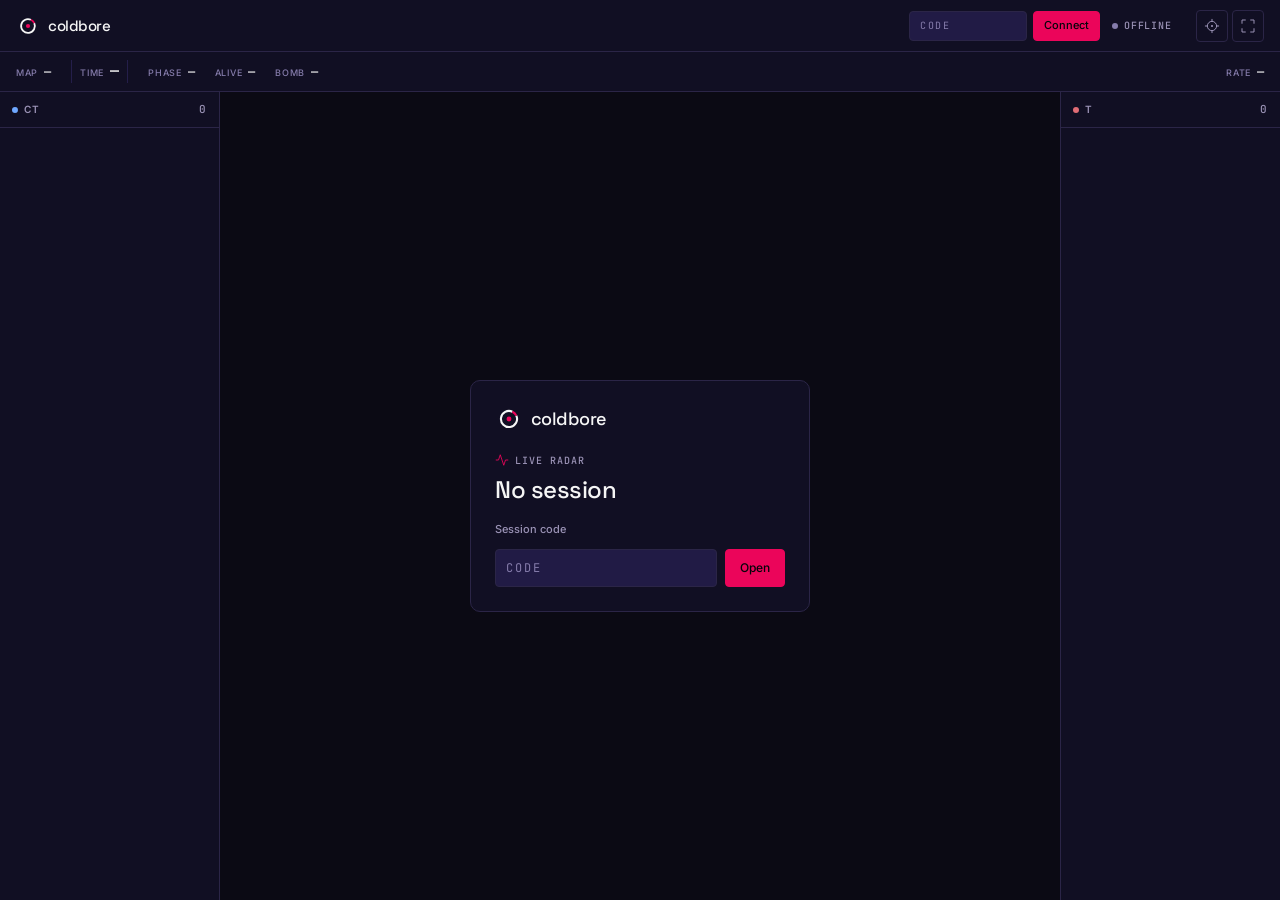
==== commit 1b868bae: "Radar: treat idle snapshots as no session, not endless SYNC" ====
--- a/radar.html
+++ b/radar.html
@@ -149,6 +149,6 @@
     </aside>
   </div>
 
-  <script type="module" src="js/radar.js"></script>
+  <script type="module" src="js/radar.js?v=4"></script>
 </body>
 </html>
--- a/css/tokens.css
+++ b/css/tokens.css
@@ -46,6 +46,7 @@
     --glass-border: rgba(245, 245, 245, 0.14);
     --glass-highlight: rgba(255, 255, 255, 0.1);
     --glass-shadow: 0 18px 48px rgba(0, 0, 0, 0.38);
+    --glass-inner: inset 0 0 24px rgba(0, 0, 0, 0.2);
     --glass-blur: 18px;
     --glass-saturate: 1.45;
 
--- a/css/radar.css
+++ b/css/radar.css
@@ -66,6 +66,8 @@
 .state.live { color: var(--text); }
 .state.live::before { background: var(--success); }
 .state.sync::before { background: var(--accent); }
+.state.warn::before { background: var(--warning); }
+.state.idle::before { background: var(--text-muted); }
 .state.off::before { background: var(--danger); }
 
 .top-actions {
@@ -407,7 +409,8 @@
     border: 1px solid var(--glass-border);
     border-radius: var(--radius-panel);
     background: var(--glass-bg);
-    box-shadow: var(--glass-shadow), inset 0 1px 0 var(--glass-highlight);
+    box-shadow: var(--glass-shadow), inset 0 1px 0 var(--glass-highlight),
+                var(--glass-inner);
     -webkit-backdrop-filter: blur(var(--glass-blur)) saturate(var(--glass-saturate));
     backdrop-filter: blur(var(--glass-blur)) saturate(var(--glass-saturate));
     pointer-events: none;
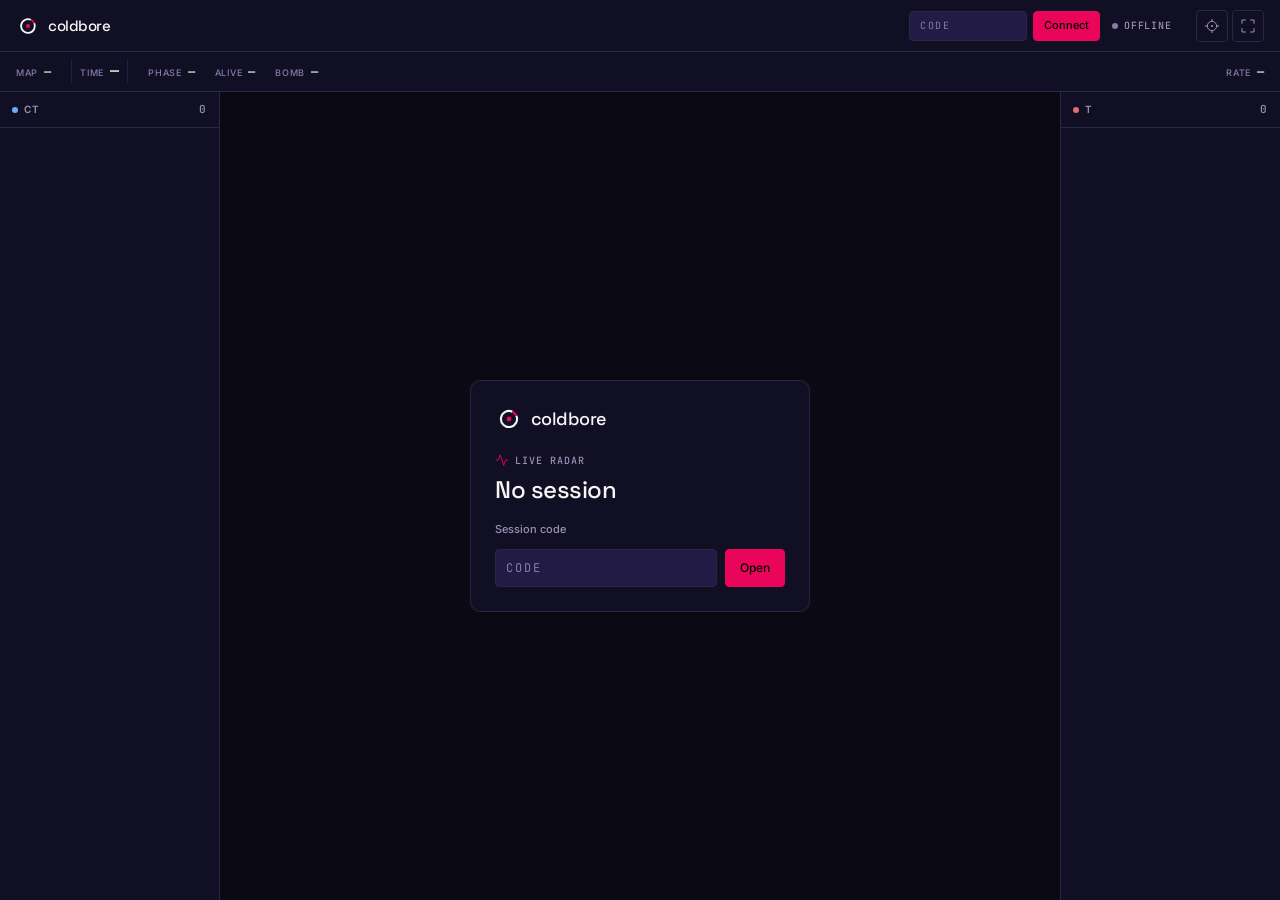
==== commit 98bd6b97: "Radar: new Pusher app key, build v5" ====
--- a/radar.html
+++ b/radar.html
@@ -149,6 +149,6 @@
     </aside>
   </div>
 
-  <script type="module" src="js/radar.js?v=4"></script>
+  <script type="module" src="js/radar.js?v=5"></script>
 </body>
 </html>
